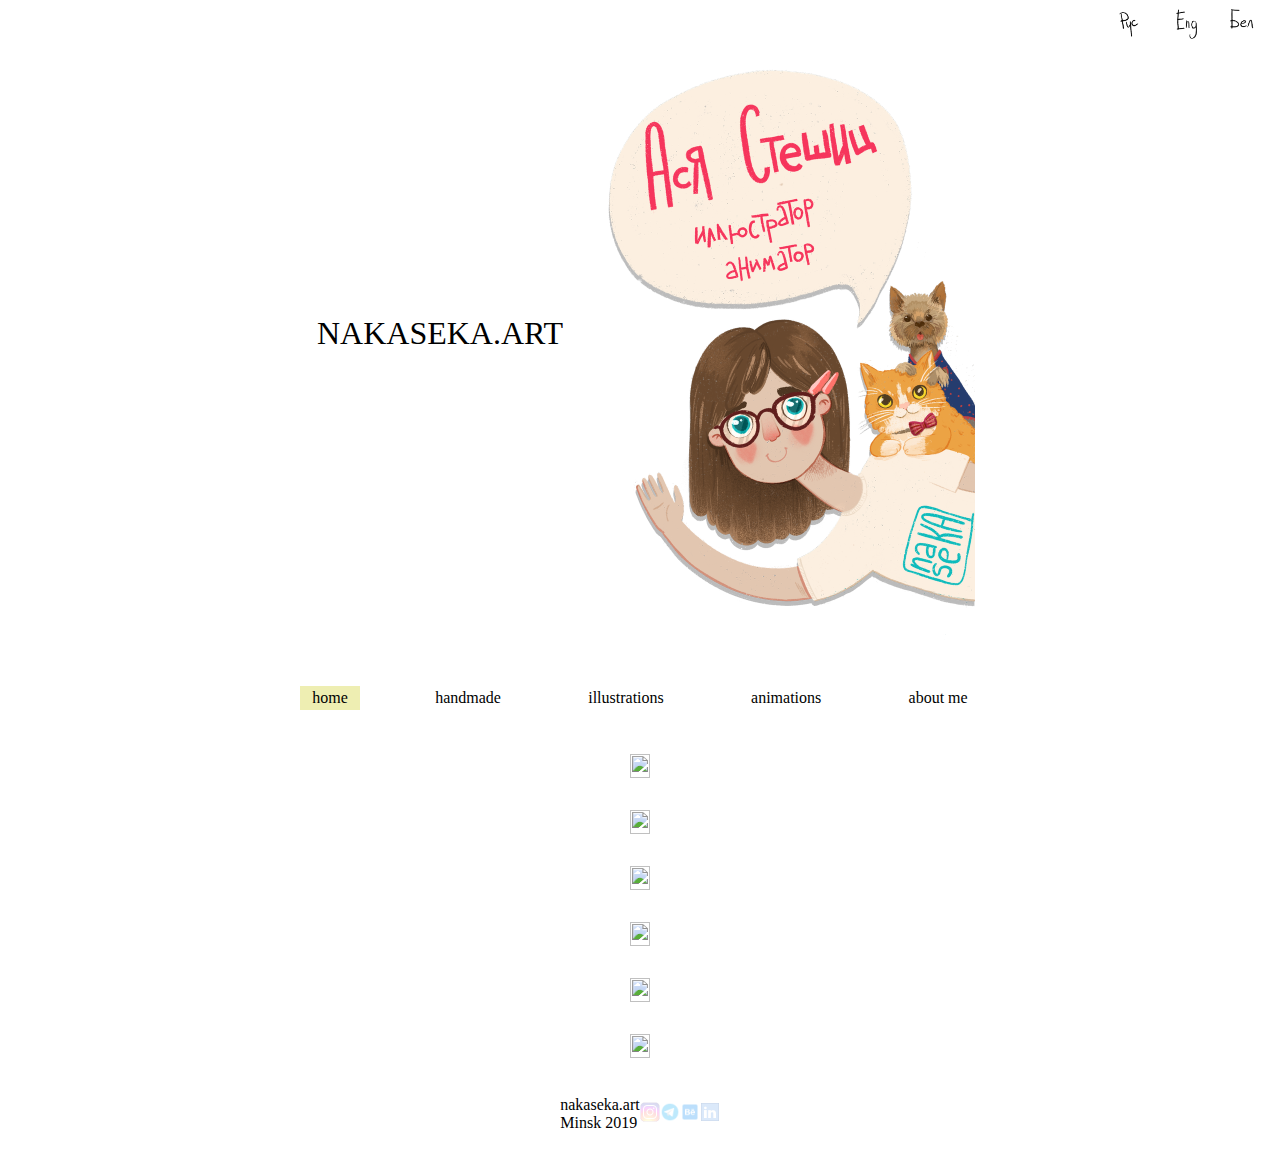
==== site/index.html @ 5784c511 "first commit" ====
<!DOCTYPE html>
<html>
<head>
	<meta charset="utf-8" />
	<meta http-equiv="X-UA-Compatible" content="IE=edge" />
	<meta name="viewport" content="width=device-width, initial-scale=1.0" />
 <?$META_DESCRIPTION$?>
<?$META_KEYWORDS$?>
	<title>Индекс точка хтмл</title>
	<!--[if lt IE 9]>
	<script type="text/javascript">
		var e = ("header,footer,article,aside,section,nav").split(',');
		for (var i = 0; i < e.length; i++) {
			document.createElement(e[i]);
		}
	</script>
    <![endif]-->
	<link href="//fonts.googleapis.com/css?family=Open+Sans:400italic,400,700&subset=latin,cyrillic" rel="stylesheet" type="text/css" />
	<link rel="stylesheet" type="text/css" href="./layout.css">
</head>
<body class="t-body">

	<div class="main">
		<header>
			<div class="start">
			  <span>NAKASEKA.ART</span>
			  <img src="./images/avatar.png" width="400">
			</div>
			<nav>
			  <span class="nav-home" data-l10n="home">home</span>
			  <span class="nav-hm" data-l10n="hm">handmade</span>
			  <span class="nav-img" data-l10n="imgs">illustrations</span>
			  <span class="nav-anim" data-l10n="movs">animations</span>
			  <span class="nav-about" data-l10n="about">about me</span>
			</nav>
			<div class="lang-pad">
				<span class="btn btn-rus"><img src="./images/rus.PNG"></span>
				<span class="btn btn-eng"><img src="./images/eng.PNG"></span>
				<span class="btn btn-bel"><img src="./images/bel.PNG"></span>
			</div>
		</header>
		<section class="sec-home">
			<div>

			  <p>
				<img src="https://scontent-frt3-2.cdninstagram.com/vp/d79566e351801b931e7f71f12a568ecb/5E0A714E/t51.2885-15/sh0.08/e35/c0.45.1440.1440a/s640x640/67839861_697992013945111_4552321175170189923_n.jpg?_nc_ht=scontent-frt3-2.cdninstagram.com">
			  </p>
			  <p>
				<img src="https://scontent-frt3-2.cdninstagram.com/vp/39585bef41e4b9f21c3a691db7444ecd/5E1013D5/t51.2885-15/sh0.08/e35/s640x640/61483332_682334925553070_1252309321176321235_n.jpg?_nc_ht=scontent-frt3-2.cdninstagram.com">
			  </p>
			  <p>
				<img src="https://scontent-frt3-2.cdninstagram.com/vp/f8fcda3bfccdfafc4c115ec47539d1c3/5DF07049/t51.2885-15/sh0.08/e35/s640x640/60943873_867954283537694_8512652636122285289_n.jpg?_nc_ht=scontent-frt3-2.cdninstagram.com">
			  </p>
			  <p>
				<img src="https://scontent-frt3-2.cdninstagram.com/vp/d79566e351801b931e7f71f12a568ecb/5E0A714E/t51.2885-15/sh0.08/e35/c0.45.1440.1440a/s640x640/67839861_697992013945111_4552321175170189923_n.jpg?_nc_ht=scontent-frt3-2.cdninstagram.com">
			  </p>
			  <p>
				<img src="https://scontent-frt3-2.cdninstagram.com/vp/39585bef41e4b9f21c3a691db7444ecd/5E1013D5/t51.2885-15/sh0.08/e35/s640x640/61483332_682334925553070_1252309321176321235_n.jpg?_nc_ht=scontent-frt3-2.cdninstagram.com">
			  </p>
			  <p>
				<img src="https://scontent-frt3-2.cdninstagram.com/vp/f8fcda3bfccdfafc4c115ec47539d1c3/5DF07049/t51.2885-15/sh0.08/e35/s640x640/60943873_867954283537694_8512652636122285289_n.jpg?_nc_ht=scontent-frt3-2.cdninstagram.com">
			  </p>
			</div>
		</section>
		<section class="sec-hm">
			<article>lorem ipsum</article>
		</section>
		<section class="sec-img">
			<article>sit amen</article>
		</section>
		<section class="sec-anim">
			<article>in caelum</article>
		</section>
		<section class="sec-about">
			<article data-l10n="greet">
				  Hi! I'm an illustrator and 2D animator from Minsk. Please contact me through naka.seka@mail.ru or any socials if I can be of value to your project. I will happy to working with you!
			</article>
		</section>
		<footer>
			<div>
				nakaseka.art<br>
				<span data-l10n="minsk">Minsk</span>
				2019
			</div>
			<div class="social">
				<div class="button">
					<a href="https://www.instagram.com/naka.seka/" target="_blank">
					  <img src="./images/icon-instagram.png">
					</a>  
				</div>
				<div class="button">
					<a href="https://t.me/nakaseka" target="_blank">
					  <img src="./images/icon-telegram.png">
					</a>
				</div>
				<div class="button">
					<a href="https://www.behance.net/NakaSeka" target="_blank">
					  <img src="./images/icon-behance.png" >
					</a>
				</div>
				<div class="button">
					<a href="https://www.linkedin.com/in/anastasiy-steschitc-25b6a8113/" target="_blank">
					  <img src="./images/icon-linkedin.png" >
					</a>
				</div>
			</div>
		</footer>
		
	</div>
	<div style="display:none">
		$POWERED_BY$
		$ADMIN_BAR$
		$GLOBAL_AHEADER$
	</div>
	<script src="./scripts/jquery-3.4.1.min.js"></script>
	<script src="./scripts/behavior.js"></script>
	<script src="./scripts/l10n.js"></script>
</body>
</html>
---- site/layout.css ----
@font-face {
  font-family: 'Amazone';
  src: url('../fonts/17603.ttf') format('truetype');
}

div.main {
  display: flex;
  flex-direction: column;
  align-items: center;
  background-image: url('../images/bk_img.PNG')
}

header div.start {
  display: flex;
  align-items: center;
  justify-content: center;
  flex-wrap: wrap;
}

header div.start span {
  padding: 2px 12px;
  font-size: 24pt;
}

@media (min-width: 800px){
  header nav {
    width: 800px;  
  }  
}
header nav {
  display: flex;
  justify-content: space-evenly;
  align-items: center;
  height: 80px;
  flex-wrap: wrap;
}

header nav span {
  padding: 3px 12px;
  margin: 3px;
  cursor: pointer;
}

header nav span img:hover {
  transform: scale(1.5);
}

header nav span.selected {
  background-color: rgba(200,200,0, 0.3);
}

header div.lang-pad {
  position: absolute;
  display: flex;
  top: 0;
  right: 10px;
}

header div.lang-pad span.btn {
  cursor: pointer;
  font-size: 12px;
}

header div.lang-pad span.btn.selected {
  background-color: rgba(0,200,0, 0.4);
}

header div.lang-pad span.btn img {
  width: 56px;
  height: 40px;
}

header div.lang-pad span.btn img:hover {
  transform: scale(1.5);
}

section.sec-home div{
  display: grid;
}

section.sec-home img {
  width: 100%;
  height: 100%;
}


article {
  text-indent: 3em;
}

footer {
  display: flex;
  height: 80px;
  justify-content: center;
  align-items: center;
}

div.social {
  display: flex;
}

div.social:hover {
  
}

div.social .button {

}

div.social .button img {
  width: 20px;
  height: 20px;
  opacity: 0.3;
}

div.social .button img:hover {
  opacity: 0.9;
  width: 23px;
  height: 23px;
}
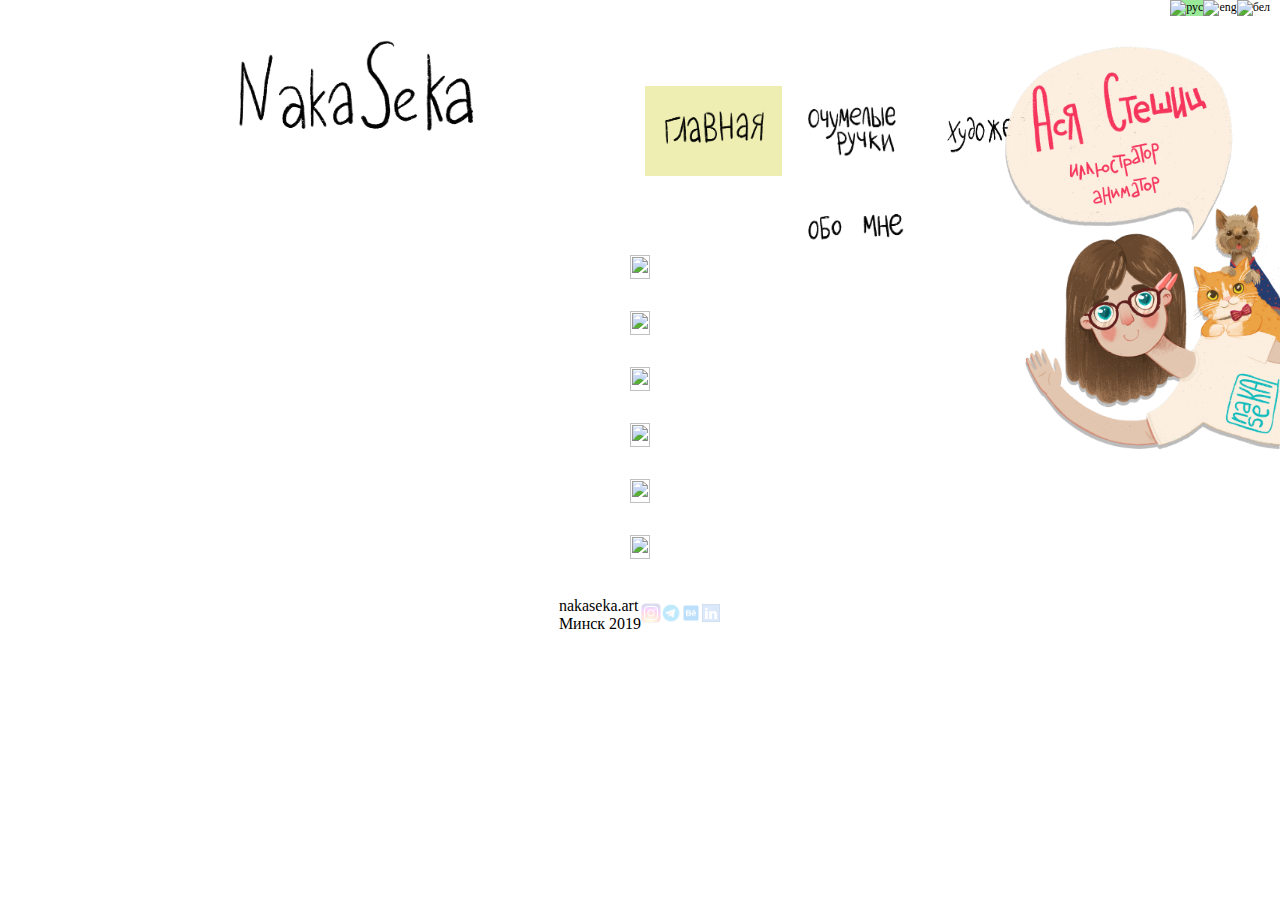
==== commit 84a512ea: "live work with customer 27.10.19" ====
--- a/site/index.html
+++ b/site/index.html
@@ -1,120 +1,131 @@
 <!DOCTYPE html>
 <html>
 <head>
-	<meta charset="utf-8" />
-	<meta http-equiv="X-UA-Compatible" content="IE=edge" />
-	<meta name="viewport" content="width=device-width, initial-scale=1.0" />
- <?$META_DESCRIPTION$?>
-<?$META_KEYWORDS$?>
-	<title>Индекс точка хтмл</title>
-	<!--[if lt IE 9]>
-	<script type="text/javascript">
-		var e = ("header,footer,article,aside,section,nav").split(',');
-		for (var i = 0; i < e.length; i++) {
-			document.createElement(e[i]);
-		}
-	</script>
+    <meta charset="utf-8"/>
+    <meta http-equiv="X-UA-Compatible" content="IE=edge"/>
+    <meta name="viewport" content="width=device-width, initial-scale=1.0"/>
+    <?$META_DESCRIPTION$?>
+    <?$META_KEYWORDS$?>
+    <title>Индекс точка хтмл</title>
+    <!--[if lt IE 9]>
+    <script type="text/javascript">
+        var e = ("header,footer,article,aside,section,nav").split(',');
+        for (var i = 0; i < e.length; i++) {
+            document.createElement(e[i]);
+        }
+    </script>
     <![endif]-->
-	<link href="//fonts.googleapis.com/css?family=Open+Sans:400italic,400,700&subset=latin,cyrillic" rel="stylesheet" type="text/css" />
-	<link rel="stylesheet" type="text/css" href="./layout.css">
+    <!--    <link href="//fonts.googleapis.com/css?family=Open+Sans:400italic,400,700&subset=latin,cyrillic" rel="stylesheet"-->
+    <!--          type="text/css"/>-->
+    <link rel="stylesheet" type="text/css" href="./layout.css">
 </head>
 <body class="t-body">
 
-	<div class="main">
-		<header>
-			<div class="start">
-			  <span>NAKASEKA.ART</span>
-			  <img src="./images/avatar.png" width="400">
-			</div>
-			<nav>
-			  <span class="nav-home" data-l10n="home">home</span>
-			  <span class="nav-hm" data-l10n="hm">handmade</span>
-			  <span class="nav-img" data-l10n="imgs">illustrations</span>
-			  <span class="nav-anim" data-l10n="movs">animations</span>
-			  <span class="nav-about" data-l10n="about">about me</span>
-			</nav>
-			<div class="lang-pad">
-				<span class="btn btn-rus"><img src="./images/rus.PNG"></span>
-				<span class="btn btn-eng"><img src="./images/eng.PNG"></span>
-				<span class="btn btn-bel"><img src="./images/bel.PNG"></span>
-			</div>
-		</header>
-		<section class="sec-home">
-			<div>
+<div class="main">
+    <header>
+        <div class="start">
+            <img src="./images/title.png" width="300" alt="NakaSeka">
+            <nav>
+                <span class="nav-home" data-l10n="home">home</span>
+                <span class="nav-hm" data-l10n="hm">handmade</span>
+                <span class="nav-works" data-l10n="works">works</span>
+                <span class="nav-about" data-l10n="about">about me</span>
+            </nav>
+        </div>
 
-			  <p>
-				<img src="https://scontent-frt3-2.cdninstagram.com/vp/d79566e351801b931e7f71f12a568ecb/5E0A714E/t51.2885-15/sh0.08/e35/c0.45.1440.1440a/s640x640/67839861_697992013945111_4552321175170189923_n.jpg?_nc_ht=scontent-frt3-2.cdninstagram.com">
-			  </p>
-			  <p>
-				<img src="https://scontent-frt3-2.cdninstagram.com/vp/39585bef41e4b9f21c3a691db7444ecd/5E1013D5/t51.2885-15/sh0.08/e35/s640x640/61483332_682334925553070_1252309321176321235_n.jpg?_nc_ht=scontent-frt3-2.cdninstagram.com">
-			  </p>
-			  <p>
-				<img src="https://scontent-frt3-2.cdninstagram.com/vp/f8fcda3bfccdfafc4c115ec47539d1c3/5DF07049/t51.2885-15/sh0.08/e35/s640x640/60943873_867954283537694_8512652636122285289_n.jpg?_nc_ht=scontent-frt3-2.cdninstagram.com">
-			  </p>
-			  <p>
-				<img src="https://scontent-frt3-2.cdninstagram.com/vp/d79566e351801b931e7f71f12a568ecb/5E0A714E/t51.2885-15/sh0.08/e35/c0.45.1440.1440a/s640x640/67839861_697992013945111_4552321175170189923_n.jpg?_nc_ht=scontent-frt3-2.cdninstagram.com">
-			  </p>
-			  <p>
-				<img src="https://scontent-frt3-2.cdninstagram.com/vp/39585bef41e4b9f21c3a691db7444ecd/5E1013D5/t51.2885-15/sh0.08/e35/s640x640/61483332_682334925553070_1252309321176321235_n.jpg?_nc_ht=scontent-frt3-2.cdninstagram.com">
-			  </p>
-			  <p>
-				<img src="https://scontent-frt3-2.cdninstagram.com/vp/f8fcda3bfccdfafc4c115ec47539d1c3/5DF07049/t51.2885-15/sh0.08/e35/s640x640/60943873_867954283537694_8512652636122285289_n.jpg?_nc_ht=scontent-frt3-2.cdninstagram.com">
-			  </p>
-			</div>
-		</section>
-		<section class="sec-hm">
-			<article>lorem ipsum</article>
-		</section>
-		<section class="sec-img">
-			<article>sit amen</article>
-		</section>
-		<section class="sec-anim">
-			<article>in caelum</article>
-		</section>
-		<section class="sec-about">
-			<article data-l10n="greet">
-				  Hi! I'm an illustrator and 2D animator from Minsk. Please contact me through naka.seka@mail.ru or any socials if I can be of value to your project. I will happy to working with you!
-			</article>
-		</section>
-		<footer>
-			<div>
-				nakaseka.art<br>
-				<span data-l10n="minsk">Minsk</span>
-				2019
-			</div>
-			<div class="social">
-				<div class="button">
-					<a href="https://www.instagram.com/naka.seka/" target="_blank">
-					  <img src="./images/icon-instagram.png">
-					</a>  
-				</div>
-				<div class="button">
-					<a href="https://t.me/nakaseka" target="_blank">
-					  <img src="./images/icon-telegram.png">
-					</a>
-				</div>
-				<div class="button">
-					<a href="https://www.behance.net/NakaSeka" target="_blank">
-					  <img src="./images/icon-behance.png" >
-					</a>
-				</div>
-				<div class="button">
-					<a href="https://www.linkedin.com/in/anastasiy-steschitc-25b6a8113/" target="_blank">
-					  <img src="./images/icon-linkedin.png" >
-					</a>
-				</div>
-			</div>
-		</footer>
-		
-	</div>
-	<div style="display:none">
-		$POWERED_BY$
-		$ADMIN_BAR$
-		$GLOBAL_AHEADER$
-	</div>
-	<script src="./scripts/jquery-3.4.1.min.js"></script>
-	<script src="./scripts/behavior.js"></script>
-	<script src="./scripts/l10n.js"></script>
+        <div class="lang-pad">
+            <span class="btn btn-rus"><img src="./images/rus.png" alt="рус"></span>
+            <span class="btn btn-eng"><img src="./images/eng.png" alt="eng"></span>
+            <span class="btn btn-bel"><img src="./images/bel.png" alt="бел"></span>
+        </div>
+
+    </header>
+    <aside class="left">
+
+    </aside>
+    <aside class="right">
+        <img src="./images/avatar.png" width="300" alt="NAKASEKA.ART">
+    </aside>
+    <section class="sec-home">
+        <div>
+
+            <p>
+                <img alt=""
+                     src="https://scontent-frt3-2.cdninstagram.com/vp/d79566e351801b931e7f71f12a568ecb/5E0A714E/t51.2885-15/sh0.08/e35/c0.45.1440.1440a/s640x640/67839861_697992013945111_4552321175170189923_n.jpg?_nc_ht=scontent-frt3-2.cdninstagram.com">
+            </p>
+            <p>
+                <img alt=""
+                     src="https://scontent-frt3-2.cdninstagram.com/vp/39585bef41e4b9f21c3a691db7444ecd/5E1013D5/t51.2885-15/sh0.08/e35/s640x640/61483332_682334925553070_1252309321176321235_n.jpg?_nc_ht=scontent-frt3-2.cdninstagram.com">
+            </p>
+            <p>
+                <img alt=""
+                     src="https://scontent-frt3-2.cdninstagram.com/vp/f8fcda3bfccdfafc4c115ec47539d1c3/5DF07049/t51.2885-15/sh0.08/e35/s640x640/60943873_867954283537694_8512652636122285289_n.jpg?_nc_ht=scontent-frt3-2.cdninstagram.com">
+            </p>
+            <p>
+                <img alt=""
+                     src="https://scontent-frt3-2.cdninstagram.com/vp/d79566e351801b931e7f71f12a568ecb/5E0A714E/t51.2885-15/sh0.08/e35/c0.45.1440.1440a/s640x640/67839861_697992013945111_4552321175170189923_n.jpg?_nc_ht=scontent-frt3-2.cdninstagram.com">
+            </p>
+            <p>
+                <img alt=""
+                     src="https://scontent-frt3-2.cdninstagram.com/vp/39585bef41e4b9f21c3a691db7444ecd/5E1013D5/t51.2885-15/sh0.08/e35/s640x640/61483332_682334925553070_1252309321176321235_n.jpg?_nc_ht=scontent-frt3-2.cdninstagram.com">
+            </p>
+            <p>
+                <img alt=""
+                     src="https://scontent-frt3-2.cdninstagram.com/vp/f8fcda3bfccdfafc4c115ec47539d1c3/5DF07049/t51.2885-15/sh0.08/e35/s640x640/60943873_867954283537694_8512652636122285289_n.jpg?_nc_ht=scontent-frt3-2.cdninstagram.com">
+            </p>
+        </div>
+    </section>
+    <section class="sec-hm">
+        <article>lorem ipsum</article>
+    </section>
+    <section class="sec-works">
+        <article>sit amen</article>
+    </section>
+    <section class="sec-about">
+        <article data-l10n="greet">
+            Hi! I'm an illustrator and 2D animator from Minsk. Please contact me through naka.seka@mail.ru or any
+            socials if I can be of value to your project. I will happy to working with you!
+        </article>
+    </section>
+    <footer>
+        <div>
+            nakaseka.art<br>
+            <span data-l10n="minsk">Minsk</span>
+            2019
+        </div>
+        <div class="social">
+            <div class="button">
+                <a href="https://www.instagram.com/naka.seka/" target="_blank">
+                    <img src="./images/icon-instagram.png" alt="instagram">
+                </a>
+            </div>
+            <div class="button">
+                <a href="https://t.me/nakaseka" target="_blank">
+                    <img src="./images/icon-telegram.png" alt="telegram">
+                </a>
+            </div>
+            <div class="button">
+                <a href="https://www.behance.net/NakaSeka" target="_blank">
+                    <img src="./images/icon-behance.png" alt="behance">
+                </a>
+            </div>
+            <div class="button">
+                <a href="https://www.linkedin.com/in/anastasiy-steschitc-25b6a8113/" target="_blank">
+                    <img src="./images/icon-linkedin.png" alt="linkedin">
+                </a>
+            </div>
+        </div>
+    </footer>
+
+</div>
+<div style="display:none">
+    $POWERED_BY$
+    $ADMIN_BAR$
+    $GLOBAL_AHEADER$
+</div>
+<script src="./scripts/jquery-3.4.1.min.js"></script>
+<script src="./scripts/behavior.js"></script>
+<script src="./scripts/l10n.js"></script>
 </body>
 </html>
 
--- a/site/layout.css
+++ b/site/layout.css
@@ -5,34 +5,51 @@
 
 div.main {
   display: flex;
+  width: 100%;
   flex-direction: column;
   align-items: center;
-  background-image: url('../images/bk_img.PNG')
+  background-image: url('../images/bk.png')
+}
+
+header {
+  width: 100%;
+  display: flex;
+  justify-content: center;
+}
+
+aside {
+  position: fixed;
+}
+
+aside.left {
+  top: 0;
+  left: 0;
+}
+
+aside.right {
+  top: 0;
+  right: 0;
 }
 
 header div.start {
   display: flex;
   align-items: center;
-  justify-content: center;
+  justify-content: space-between;
   flex-wrap: wrap;
 }
 
-header div.start span {
-  padding: 2px 12px;
-  font-size: 24pt;
-}
-
-@media (min-width: 800px){
-  header nav {
-    width: 800px;  
-  }  
-}
+/*@media (min-width: 800px){*/
+/*  header nav {*/
+/*    width: 800px;  */
+/*  }  */
+/*}*/
 header nav {
   display: flex;
   justify-content: space-evenly;
   align-items: center;
   height: 80px;
   flex-wrap: wrap;
+  width: 50%;
 }
 
 header nav span {
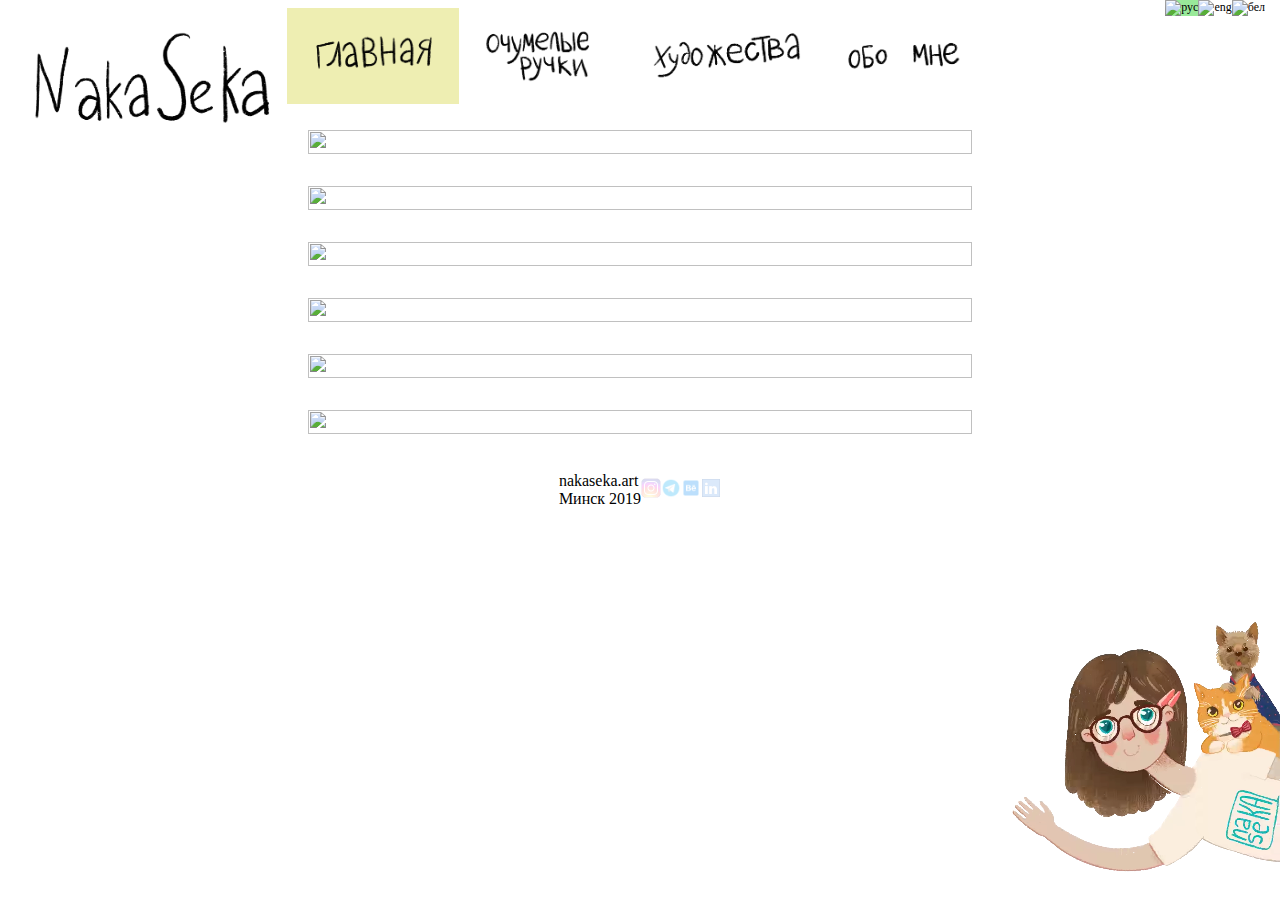
==== commit ff3c024d: "reallocate parts of site added animation" ====
--- a/site/index.html
+++ b/site/index.html
@@ -24,7 +24,7 @@
 <div class="main">
     <header>
         <div class="start">
-            <img src="./images/title.png" width="300" alt="NakaSeka">
+
             <nav>
                 <span class="nav-home" data-l10n="home">home</span>
                 <span class="nav-hm" data-l10n="hm">handmade</span>
@@ -41,37 +41,35 @@
 
     </header>
     <aside class="left">
-
+        <img src="./images/title.png" width="300" alt="NakaSeka">
     </aside>
     <aside class="right">
-        <img src="./images/avatar.png" width="300" alt="NAKASEKA.ART">
+        <div>
+            <video width="300" autoplay="autoplay" muted="muted">
+                <source src="./images/avatar.webm" type="video/webm">
+            </video>
+            <!--img src="./images/avatar.gif" width="300" alt="NAKASEKA.ART"-->
+        </div>
     </aside>
     <section class="sec-home">
         <div>
-
             <p>
-                <img alt=""
-                     src="https://scontent-frt3-2.cdninstagram.com/vp/d79566e351801b931e7f71f12a568ecb/5E0A714E/t51.2885-15/sh0.08/e35/c0.45.1440.1440a/s640x640/67839861_697992013945111_4552321175170189923_n.jpg?_nc_ht=scontent-frt3-2.cdninstagram.com">
+                <img alt="" src="https://scontent-frt3-2.cdninstagram.com/vp/d79566e351801b931e7f71f12a568ecb/5E0A714E/t51.2885-15/sh0.08/e35/c0.45.1440.1440a/s640x640/67839861_697992013945111_4552321175170189923_n.jpg?_nc_ht=scontent-frt3-2.cdninstagram.com">
             </p>
             <p>
-                <img alt=""
-                     src="https://scontent-frt3-2.cdninstagram.com/vp/39585bef41e4b9f21c3a691db7444ecd/5E1013D5/t51.2885-15/sh0.08/e35/s640x640/61483332_682334925553070_1252309321176321235_n.jpg?_nc_ht=scontent-frt3-2.cdninstagram.com">
+                <img alt="" src="https://scontent-frt3-2.cdninstagram.com/vp/39585bef41e4b9f21c3a691db7444ecd/5E1013D5/t51.2885-15/sh0.08/e35/s640x640/61483332_682334925553070_1252309321176321235_n.jpg?_nc_ht=scontent-frt3-2.cdninstagram.com">
             </p>
             <p>
-                <img alt=""
-                     src="https://scontent-frt3-2.cdninstagram.com/vp/f8fcda3bfccdfafc4c115ec47539d1c3/5DF07049/t51.2885-15/sh0.08/e35/s640x640/60943873_867954283537694_8512652636122285289_n.jpg?_nc_ht=scontent-frt3-2.cdninstagram.com">
+                <img alt="" src="https://scontent-frt3-2.cdninstagram.com/vp/f8fcda3bfccdfafc4c115ec47539d1c3/5DF07049/t51.2885-15/sh0.08/e35/s640x640/60943873_867954283537694_8512652636122285289_n.jpg?_nc_ht=scontent-frt3-2.cdninstagram.com">
             </p>
             <p>
-                <img alt=""
-                     src="https://scontent-frt3-2.cdninstagram.com/vp/d79566e351801b931e7f71f12a568ecb/5E0A714E/t51.2885-15/sh0.08/e35/c0.45.1440.1440a/s640x640/67839861_697992013945111_4552321175170189923_n.jpg?_nc_ht=scontent-frt3-2.cdninstagram.com">
+                <img alt="" src="https://scontent-frt3-2.cdninstagram.com/vp/d79566e351801b931e7f71f12a568ecb/5E0A714E/t51.2885-15/sh0.08/e35/c0.45.1440.1440a/s640x640/67839861_697992013945111_4552321175170189923_n.jpg?_nc_ht=scontent-frt3-2.cdninstagram.com">
             </p>
             <p>
-                <img alt=""
-                     src="https://scontent-frt3-2.cdninstagram.com/vp/39585bef41e4b9f21c3a691db7444ecd/5E1013D5/t51.2885-15/sh0.08/e35/s640x640/61483332_682334925553070_1252309321176321235_n.jpg?_nc_ht=scontent-frt3-2.cdninstagram.com">
+                <img alt="" src="https://scontent-frt3-2.cdninstagram.com/vp/39585bef41e4b9f21c3a691db7444ecd/5E1013D5/t51.2885-15/sh0.08/e35/s640x640/61483332_682334925553070_1252309321176321235_n.jpg?_nc_ht=scontent-frt3-2.cdninstagram.com">
             </p>
             <p>
-                <img alt=""
-                     src="https://scontent-frt3-2.cdninstagram.com/vp/f8fcda3bfccdfafc4c115ec47539d1c3/5DF07049/t51.2885-15/sh0.08/e35/s640x640/60943873_867954283537694_8512652636122285289_n.jpg?_nc_ht=scontent-frt3-2.cdninstagram.com">
+                <img alt="" src="https://scontent-frt3-2.cdninstagram.com/vp/f8fcda3bfccdfafc4c115ec47539d1c3/5DF07049/t51.2885-15/sh0.08/e35/s640x640/60943873_867954283537694_8512652636122285289_n.jpg?_nc_ht=scontent-frt3-2.cdninstagram.com">
             </p>
         </div>
     </section>
--- a/site/layout.css
+++ b/site/layout.css
@@ -17,18 +17,16 @@
   justify-content: center;
 }
 
-aside {
-  position: fixed;
-}
-
 aside.left {
   top: 0;
   left: 0;
+  position: absolute;
 }
 
 aside.right {
-  top: 0;
+  bottom: 0;
   right: 0;
+  position: fixed;
 }
 
 header div.start {
@@ -47,19 +45,17 @@
   display: flex;
   justify-content: space-evenly;
   align-items: center;
-  height: 80px;
   flex-wrap: wrap;
-  width: 50%;
+  margin-bottom: 10px;
 }
 
 header nav span {
-  padding: 3px 12px;
-  margin: 3px;
+  padding: 6px 20px;
   cursor: pointer;
 }
 
 header nav span img:hover {
-  transform: scale(1.5);
+  transform: scale(1.3);
 }
 
 header nav span.selected {
@@ -70,7 +66,7 @@
   position: absolute;
   display: flex;
   top: 0;
-  right: 10px;
+  right: 15px;
 }
 
 header div.lang-pad span.btn {
@@ -91,6 +87,10 @@
   transform: scale(1.5);
 }
 
+section {
+  width: calc(100% - 600px);
+}
+
 section.sec-home div{
   display: grid;
 }
@@ -103,6 +103,7 @@
 
 article {
   text-indent: 3em;
+  height: 400px;
 }
 
 footer {
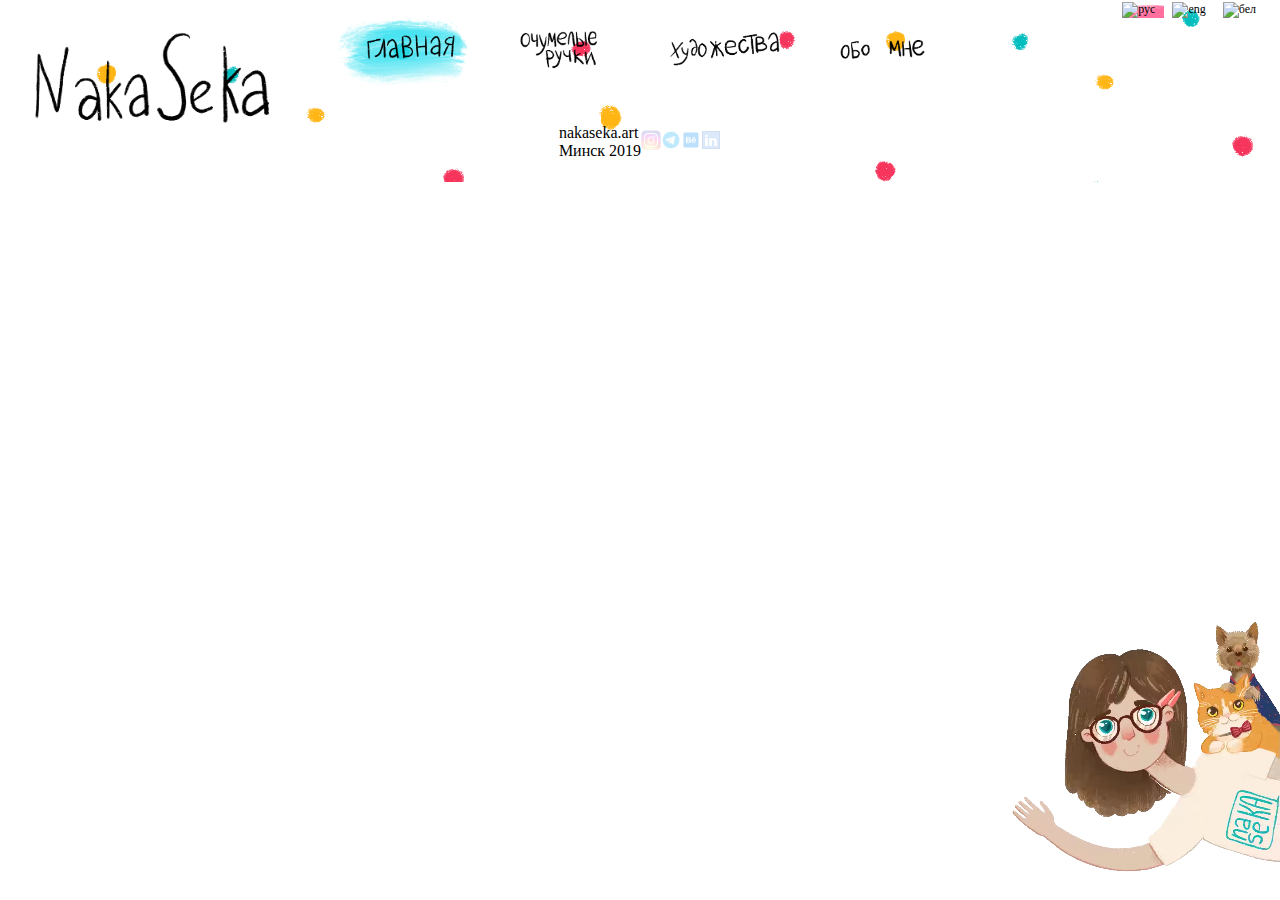
==== commit a9bd643b: "add loading and displaying recent photos from instagram add sublayers for labels reaarange elements " ====
--- a/site/index.html
+++ b/site/index.html
@@ -21,10 +21,19 @@
 </head>
 <body class="t-body">
 
-<div class="main">
+<div class="page">
+    <div class="lang-pad">
+        <span class="btn btn-rus"><img src="./images/rus.png" alt="рус"></span>
+        <span class="btn btn-eng"><img src="./images/eng.png" alt="eng"></span>
+        <span class="btn btn-bel"><img src="./images/bel.png" alt="бел"></span>
+    </div>
+
+    <aside class="left">
+        <img src="./images/title.png" width="300" alt="NakaSeka">
+    </aside>
+
     <header>
-        <div class="start">
-
+        <div class="menu">
             <nav>
                 <span class="nav-home" data-l10n="home">home</span>
                 <span class="nav-hm" data-l10n="hm">handmade</span>
@@ -32,59 +41,41 @@
                 <span class="nav-about" data-l10n="about">about me</span>
             </nav>
         </div>
-
-        <div class="lang-pad">
-            <span class="btn btn-rus"><img src="./images/rus.png" alt="рус"></span>
-            <span class="btn btn-eng"><img src="./images/eng.png" alt="eng"></span>
-            <span class="btn btn-bel"><img src="./images/bel.png" alt="бел"></span>
-        </div>
-
     </header>
-    <aside class="left">
-        <img src="./images/title.png" width="300" alt="NakaSeka">
-    </aside>
     <aside class="right">
         <div>
             <video width="300" autoplay="autoplay" muted="muted">
                 <source src="./images/avatar.webm" type="video/webm">
             </video>
-            <!--img src="./images/avatar.gif" width="300" alt="NAKASEKA.ART"-->
         </div>
     </aside>
-    <section class="sec-home">
-        <div>
-            <p>
-                <img alt="" src="https://scontent-frt3-2.cdninstagram.com/vp/d79566e351801b931e7f71f12a568ecb/5E0A714E/t51.2885-15/sh0.08/e35/c0.45.1440.1440a/s640x640/67839861_697992013945111_4552321175170189923_n.jpg?_nc_ht=scontent-frt3-2.cdninstagram.com">
-            </p>
-            <p>
-                <img alt="" src="https://scontent-frt3-2.cdninstagram.com/vp/39585bef41e4b9f21c3a691db7444ecd/5E1013D5/t51.2885-15/sh0.08/e35/s640x640/61483332_682334925553070_1252309321176321235_n.jpg?_nc_ht=scontent-frt3-2.cdninstagram.com">
-            </p>
-            <p>
-                <img alt="" src="https://scontent-frt3-2.cdninstagram.com/vp/f8fcda3bfccdfafc4c115ec47539d1c3/5DF07049/t51.2885-15/sh0.08/e35/s640x640/60943873_867954283537694_8512652636122285289_n.jpg?_nc_ht=scontent-frt3-2.cdninstagram.com">
-            </p>
-            <p>
-                <img alt="" src="https://scontent-frt3-2.cdninstagram.com/vp/d79566e351801b931e7f71f12a568ecb/5E0A714E/t51.2885-15/sh0.08/e35/c0.45.1440.1440a/s640x640/67839861_697992013945111_4552321175170189923_n.jpg?_nc_ht=scontent-frt3-2.cdninstagram.com">
-            </p>
-            <p>
-                <img alt="" src="https://scontent-frt3-2.cdninstagram.com/vp/39585bef41e4b9f21c3a691db7444ecd/5E1013D5/t51.2885-15/sh0.08/e35/s640x640/61483332_682334925553070_1252309321176321235_n.jpg?_nc_ht=scontent-frt3-2.cdninstagram.com">
-            </p>
-            <p>
-                <img alt="" src="https://scontent-frt3-2.cdninstagram.com/vp/f8fcda3bfccdfafc4c115ec47539d1c3/5DF07049/t51.2885-15/sh0.08/e35/s640x640/60943873_867954283537694_8512652636122285289_n.jpg?_nc_ht=scontent-frt3-2.cdninstagram.com">
-            </p>
-        </div>
-    </section>
-    <section class="sec-hm">
-        <article>lorem ipsum</article>
-    </section>
-    <section class="sec-works">
-        <article>sit amen</article>
-    </section>
-    <section class="sec-about">
-        <article data-l10n="greet">
-            Hi! I'm an illustrator and 2D animator from Minsk. Please contact me through naka.seka@mail.ru or any
-            socials if I can be of value to your project. I will happy to working with you!
-        </article>
-    </section>
+    <div class="main">
+        <section class="sec-home">
+            <div id="instagram_container"></div>
+        </section>
+        <section class="sec-hm">
+            <article>Lorem ipsum dolor sit amet, consectetur adipiscing elit. Maecenas ante mauris, lobortis eu lorem sed, pellentesque feugiat augue. Integer tristique tincidunt nibh et pretium. Sed a suscipit felis, et tristique lectus. Suspendisse eu odio at nisi scelerisque maximus vitae ac justo. Nunc ultrices purus turpis, vel molestie justo fringilla vitae. Donec euismod cursus risus quis bibendum. Sed vulputate mi sed felis porta consectetur. Nunc varius est at augue sodales sagittis.</article>
+            <article>Maecenas accumsan sem vitae ex posuere ullamcorper. Praesent consequat, lectus nec aliquet interdum, enim turpis tincidunt ipsum, in ultrices metus quam a augue. Aliquam euismod non lectus tincidunt posuere. Curabitur commodo vitae ipsum vel consectetur. Donec laoreet aliquam sapien et facilisis. In dapibus et sapien eu suscipit. Phasellus nec gravida lorem, id interdum augue. Ut a eros lacinia, interdum nunc a, dignissim nibh. Sed condimentum nunc ut nisi blandit posuere. Nunc ullamcorper arcu risus, sit amet finibus velit lobortis vitae. Sed fermentum eget massa et dictum. Pellentesque habitant morbi tristique senectus et netus et malesuada fames ac turpis egestas. Duis varius dictum leo et tincidunt.</article>
+            <article>Mauris porta est id velit sollicitudin, at consectetur neque sodales. Nam convallis facilisis lobortis. Duis lobortis est sodales, commodo purus nec, ultricies mauris. Nunc mauris turpis, pretium id tempus at, vestibulum non enim. Pellentesque sed lacus ornare, commodo sem eu, fermentum lectus. Praesent lectus mi, pellentesque vestibulum scelerisque at, convallis nec neque. Mauris auctor velit id dolor consequat, eget fringilla nunc sodales. Sed sodales pretium ipsum at feugiat. Etiam non dapibus lacus.</article>
+            <article>Praesent eget ornare purus, eu semper ipsum. Quisque mi dolor, tincidunt quis posuere eu, hendrerit at lectus. Proin fermentum, nunc vel pharetra lacinia, justo magna feugiat tellus, et pretium nibh felis sed neque. Praesent ac metus lacinia, varius dui et, tempus tortor. Nulla mollis mauris tellus, fermentum accumsan libero scelerisque ac. Mauris blandit felis quis massa ornare consectetur. In a ipsum at urna scelerisque facilisis. Suspendisse auctor orci iaculis turpis commodo, non luctus felis facilisis. Suspendisse facilisis massa ac semper suscipit. Ut tristique sagittis convallis. Lorem ipsum dolor sit amet, consectetur adipiscing elit.</article>
+            <article>Morbi ultricies semper vestibulum. Nullam diam odio, sagittis aliquam felis vitae, imperdiet malesuada ante. Aliquam non justo at metus maximus imperdiet non ut nibh. Vestibulum facilisis mi malesuada neque lobortis, ut consectetur ante faucibus. Etiam vestibulum nulla eget metus lacinia facilisis. Vivamus at arcu placerat, cursus massa non, malesuada tellus. Vestibulum rutrum sem nisi. Nam tincidunt, nisi condimentum viverra feugiat, sem risus cursus tortor, eget volutpat lectus nunc id dolor. Nunc ut hendrerit orci.</article>
+            <article>Aliquam ultrices ligula vel diam varius cursus. Integer at laoreet lectus. Phasellus eros nisl, tempor ut bibendum ut, gravida quis lorem. Phasellus vitae felis nec lorem imperdiet dignissim et et ante. Praesent ut venenatis orci. Vestibulum tincidunt, lectus in suscipit euismod, nunc mauris bibendum tortor, at vestibulum enim nisl non dolor. Etiam quis odio et arcu ullamcorper maximus. Donec eu libero sit amet nisl suscipit consectetur. Donec lacus libero, sollicitudin id hendrerit a, tristique et dui.</article>
+            <article>Quisque ac quam tempor ex pulvinar tincidunt. In pharetra pharetra justo vitae cursus. Duis tincidunt orci sit amet sapien dignissim viverra. Phasellus molestie dolor tortor. Pellentesque risus mauris, tristique vel libero eget, congue sodales neque. Sed volutpat luctus sem, at eleifend urna egestas eget. Praesent porta eget lacus eu ullamcorper. Suspendisse non sem nec justo volutpat ornare sit amet condimentum mi. Maecenas eleifend pretium turpis, ut convallis ipsum egestas et.</article>
+        </section>
+        <section class="sec-works">
+            <article>Donec aliquet nisi eget lacus porta, eu tincidunt metus posuere. Nullam in consequat velit. Quisque fringilla enim in metus rhoncus aliquet. Proin fringilla at lectus consectetur viverra. Praesent ut leo quis lectus consectetur tempor. Nulla finibus in metus non sollicitudin. Suspendisse dignissim turpis libero, vitae viverra nibh malesuada nec. Class aptent taciti sociosqu ad litora torquent per conubia nostra, per inceptos himenaeos. Nulla posuere urna vitae tellus tincidunt iaculis. Etiam ornare tortor eu ex tempor, sit amet convallis libero lacinia. Vestibulum sed vehicula nibh, eu vulputate ex. Cras fringilla lobortis tincidunt.</article>
+            <article>Sed suscipit in orci et auctor. Aenean orci orci, convallis vel dui at, lacinia egestas turpis. Mauris vulputate interdum elit sed tempor. Phasellus vestibulum cursus erat eget gravida. Vivamus neque nulla, ultricies ut euismod sit amet, vestibulum vel risus. Vestibulum in tristique lectus, ut hendrerit sem. Nullam leo est, finibus sed turpis sed, finibus elementum lectus. Praesent facilisis semper eleifend. Donec lacinia, lectus vitae malesuada suscipit, lectus arcu faucibus quam, id ullamcorper risus diam eget nunc. Mauris quis cursus nisl. Cras efficitur convallis leo in pretium. Cras commodo tellus sit amet odio bibendum, dignissim pretium lacus varius.</article>
+            <article>Morbi maximus sit amet justo vitae suscipit. Orci varius natoque penatibus et magnis dis parturient montes, nascetur ridiculus mus. Vestibulum iaculis tempor erat a interdum. Mauris at vehicula justo. Sed sed nibh et risus auctor ullamcorper. Nullam fringilla ipsum a felis ullamcorper, eu facilisis sapien scelerisque. Nam aliquam, tellus et blandit volutpat, elit velit imperdiet velit, lobortis pulvinar justo eros nec nunc. Aenean in leo a eros sagittis dignissim quis lobortis ex. Donec eget nisl risus. Proin interdum feugiat arcu ut imperdiet. Cras fringilla blandit mi, ut tempor ex faucibus eget. Etiam eget orci sodales, sodales mauris ac, gravida elit. Class aptent taciti sociosqu ad litora torquent per conubia nostra, per inceptos himenaeos. Nam quis dolor vel massa laoreet pulvinar vel eu purus. Nulla at porta erat. Maecenas aliquam interdum dolor, eget pellentesque sapien commodo eu.</article>
+            <article>Sed elit velit, dignissim eu velit ut, tincidunt suscipit felis. Duis laoreet velit eu venenatis euismod. Aenean efficitur ultrices cursus. Maecenas congue massa nisi, ac mattis justo blandit a. Maecenas rhoncus vulputate turpis non feugiat. Nam rhoncus sed metus in auctor. Phasellus accumsan, est vitae ullamcorper laoreet, felis leo condimentum risus, id placerat lacus sem sed augue. Etiam eget mollis odio, ut tristique arcu. Duis sed nisi eget magna euismod convallis in non lacus. Nulla mollis vel ipsum sit amet pharetra. Integer eu diam arcu. Quisque mollis dignissim purus quis congue. Praesent ultricies lorem a nisi pulvinar, vitae ornare nisl aliquet. Donec porttitor, sem at tincidunt ullamcorper, arcu turpis pharetra quam, ut luctus nulla purus vitae ligula.</article>
+            <article>Duis iaculis urna ut nunc suscipit accumsan. Donec accumsan tortor eu quam maximus congue. Nullam fermentum finibus vehicula. Etiam convallis dictum consequat. Fusce suscipit nulla eu dictum dictum. Praesent cursus eleifend urna, eu pretium tellus egestas id. Cras vehicula turpis non rutrum consectetur. Maecenas eleifend erat elit, quis elementum turpis tristique vehicula. Mauris a erat lectus.</article>
+        </section>
+        <section class="sec-about">
+            <article data-l10n="greet">
+                Hi! I'm an illustrator and 2D animator from Minsk. Please contact me through naka.seka@mail.ru or any
+                socials if I can be of value to your project. I will happy to working with you!
+            </article>
+        </section>
+    </div>
     <footer>
         <div>
             nakaseka.art<br>
@@ -115,6 +106,7 @@
         </div>
     </footer>
 
+
 </div>
 <div style="display:none">
     $POWERED_BY$
@@ -122,6 +114,17 @@
     $GLOBAL_AHEADER$
 </div>
 <script src="./scripts/jquery-3.4.1.min.js"></script>
+<script type="text/javascript">
+    // load images from instagram
+    $.get("https://www.instagram.com/naka.seka/", {}, (data) => {
+        const begin_bound = "window._sharedData = ", end_bound = ";<\/script>",
+            fragment = data.substr(data.indexOf(begin_bound) + begin_bound.length),
+            extracted_data = JSON.parse(fragment.substr(0, fragment.indexOf(end_bound))),
+            extracted_array = extracted_data["entry_data"]["ProfilePage"][0]["graphql"]["user"]["edge_owner_to_timeline_media"]["edges"],
+            urls = extracted_array.map( i => i["node"]["display_url"]);
+        urls.forEach( url => $("#instagram_container").append(`<p><img src="${url}"></p>`) );
+    })
+</script>
 <script src="./scripts/behavior.js"></script>
 <script src="./scripts/l10n.js"></script>
 </body>
--- a/site/layout.css
+++ b/site/layout.css
@@ -3,16 +3,16 @@
   src: url('../fonts/17603.ttf') format('truetype');
 }
 
-div.main {
+div.page {
   display: flex;
   width: 100%;
   flex-direction: column;
   align-items: center;
-  background-image: url('../images/bk.png')
+  background-image: url('./images/bk.png')
 }
 
 header {
-  width: 100%;
+  width: calc(100% - 600px);
   display: flex;
   justify-content: center;
 }
@@ -29,7 +29,7 @@
   position: fixed;
 }
 
-header div.start {
+header div.menu {
   display: flex;
   align-items: center;
   justify-content: space-between;
@@ -50,8 +50,13 @@
 }
 
 header nav span {
-  padding: 6px 20px;
+  padding: 10px 20px;
   cursor: pointer;
+}
+
+header nav span img {
+  height: 60px;
+  margin-left: 15px;
 }
 
 header nav span img:hover {
@@ -59,35 +64,39 @@
 }
 
 header nav span.selected {
-  background-color: rgba(200,200,0, 0.3);
+  background-image: url("./images/sublab.png");
+  background-size: cover;
 }
 
-header div.lang-pad {
+div.lang-pad {
   position: absolute;
   display: flex;
   top: 0;
   right: 15px;
 }
 
-header div.lang-pad span.btn {
+div.lang-pad span.btn {
   cursor: pointer;
   font-size: 12px;
 }
 
-header div.lang-pad span.btn.selected {
-  background-color: rgba(0,200,0, 0.4);
+div.lang-pad span.btn.selected {
+  background-image: url("./images/sublang.png");
+  background-size: 80px 50px;
+  background-repeat: no-repeat;
 }
 
-header div.lang-pad span.btn img {
-  width: 56px;
+div.lang-pad span.btn img {
+  margin: 2px 9px 0px 8px;
+  width: 60px;
   height: 40px;
 }
 
-header div.lang-pad span.btn img:hover {
+div.lang-pad span.btn img:hover {
   transform: scale(1.5);
 }
 
-section {
+div.main {
   width: calc(100% - 600px);
 }
 
@@ -103,7 +112,6 @@
 
 article {
   text-indent: 3em;
-  height: 400px;
 }
 
 footer {
@@ -136,3 +144,38 @@
   width: 23px;
   height: 23px;
 }
+
+
+@media (max-width: 1024px ) {
+
+  div.page {
+
+  }
+
+  div.lang-pad {
+    position: static;
+  }
+
+  aside.left {
+    position: static;
+    height: 150px;
+  }
+
+
+  aside.right {
+    display: none;
+  }
+
+  header {
+
+  }
+
+  div.menu {
+
+  }
+
+
+
+
+  
+}